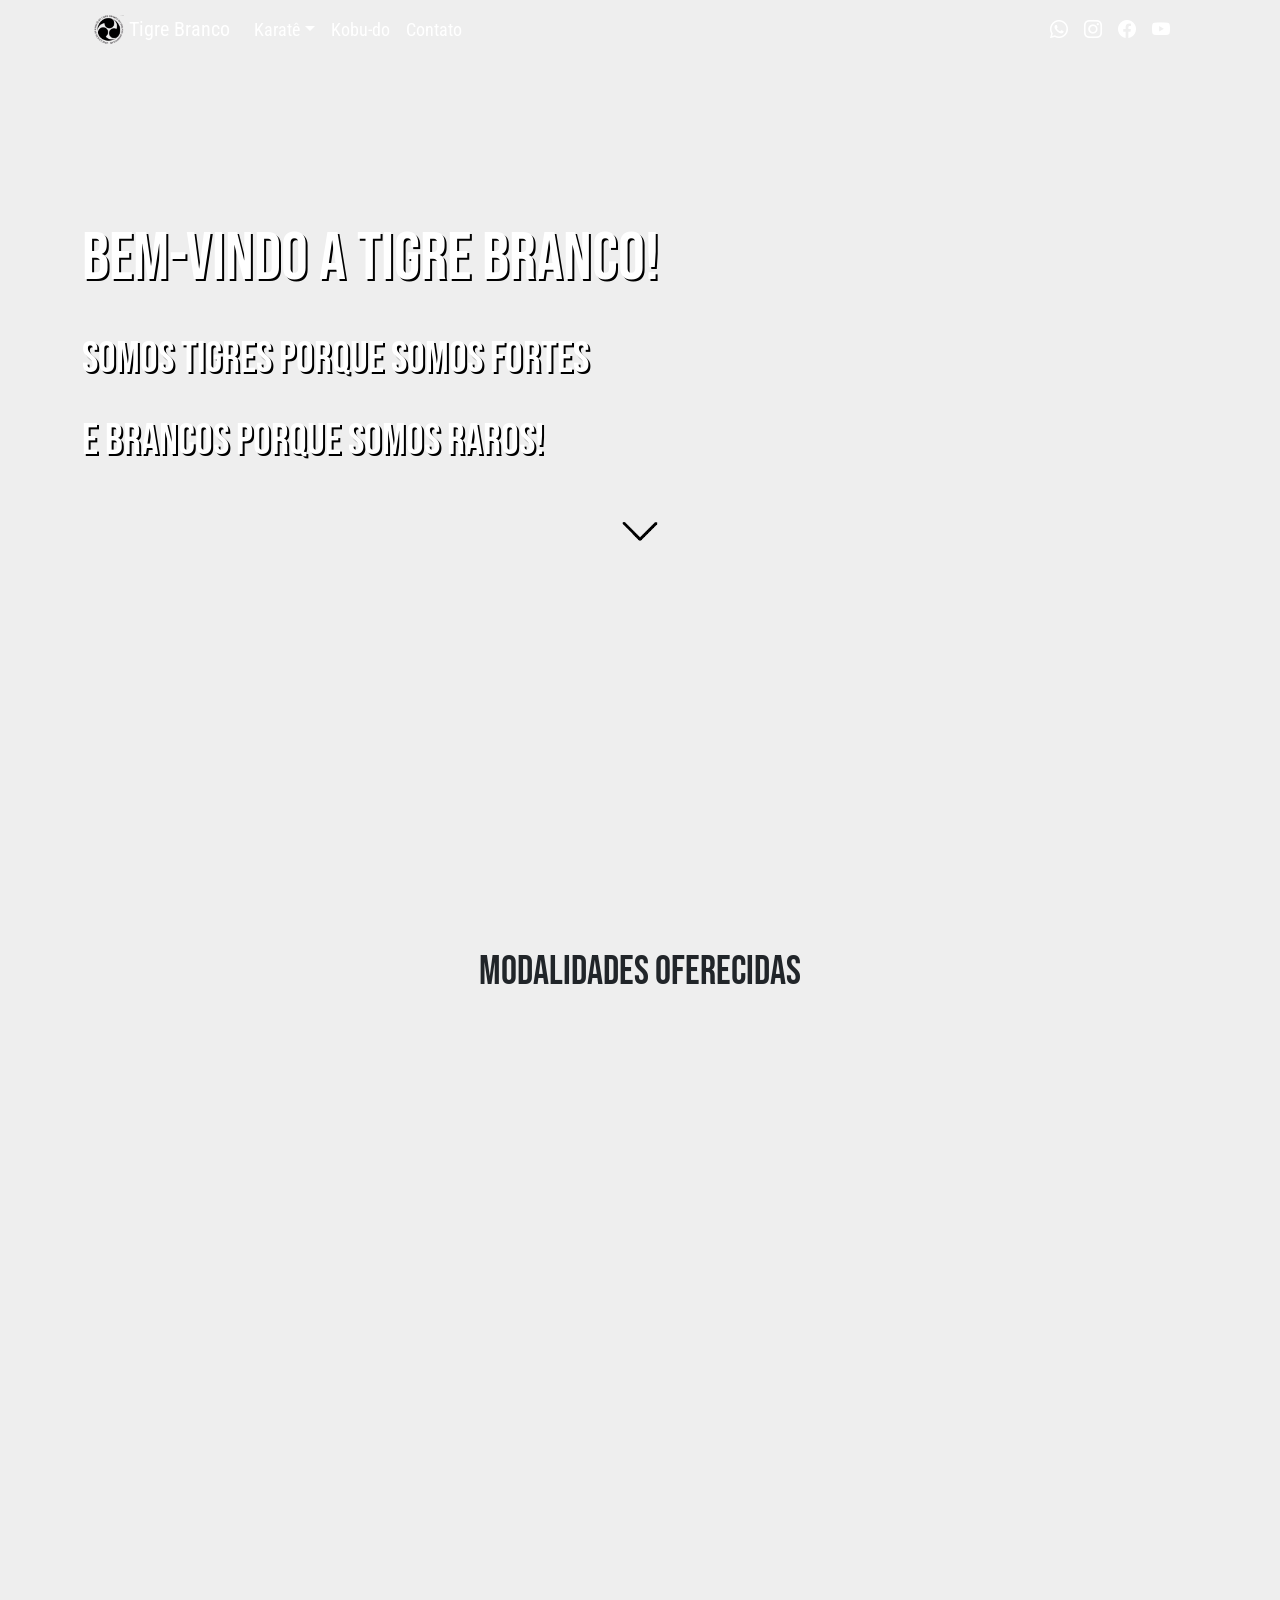
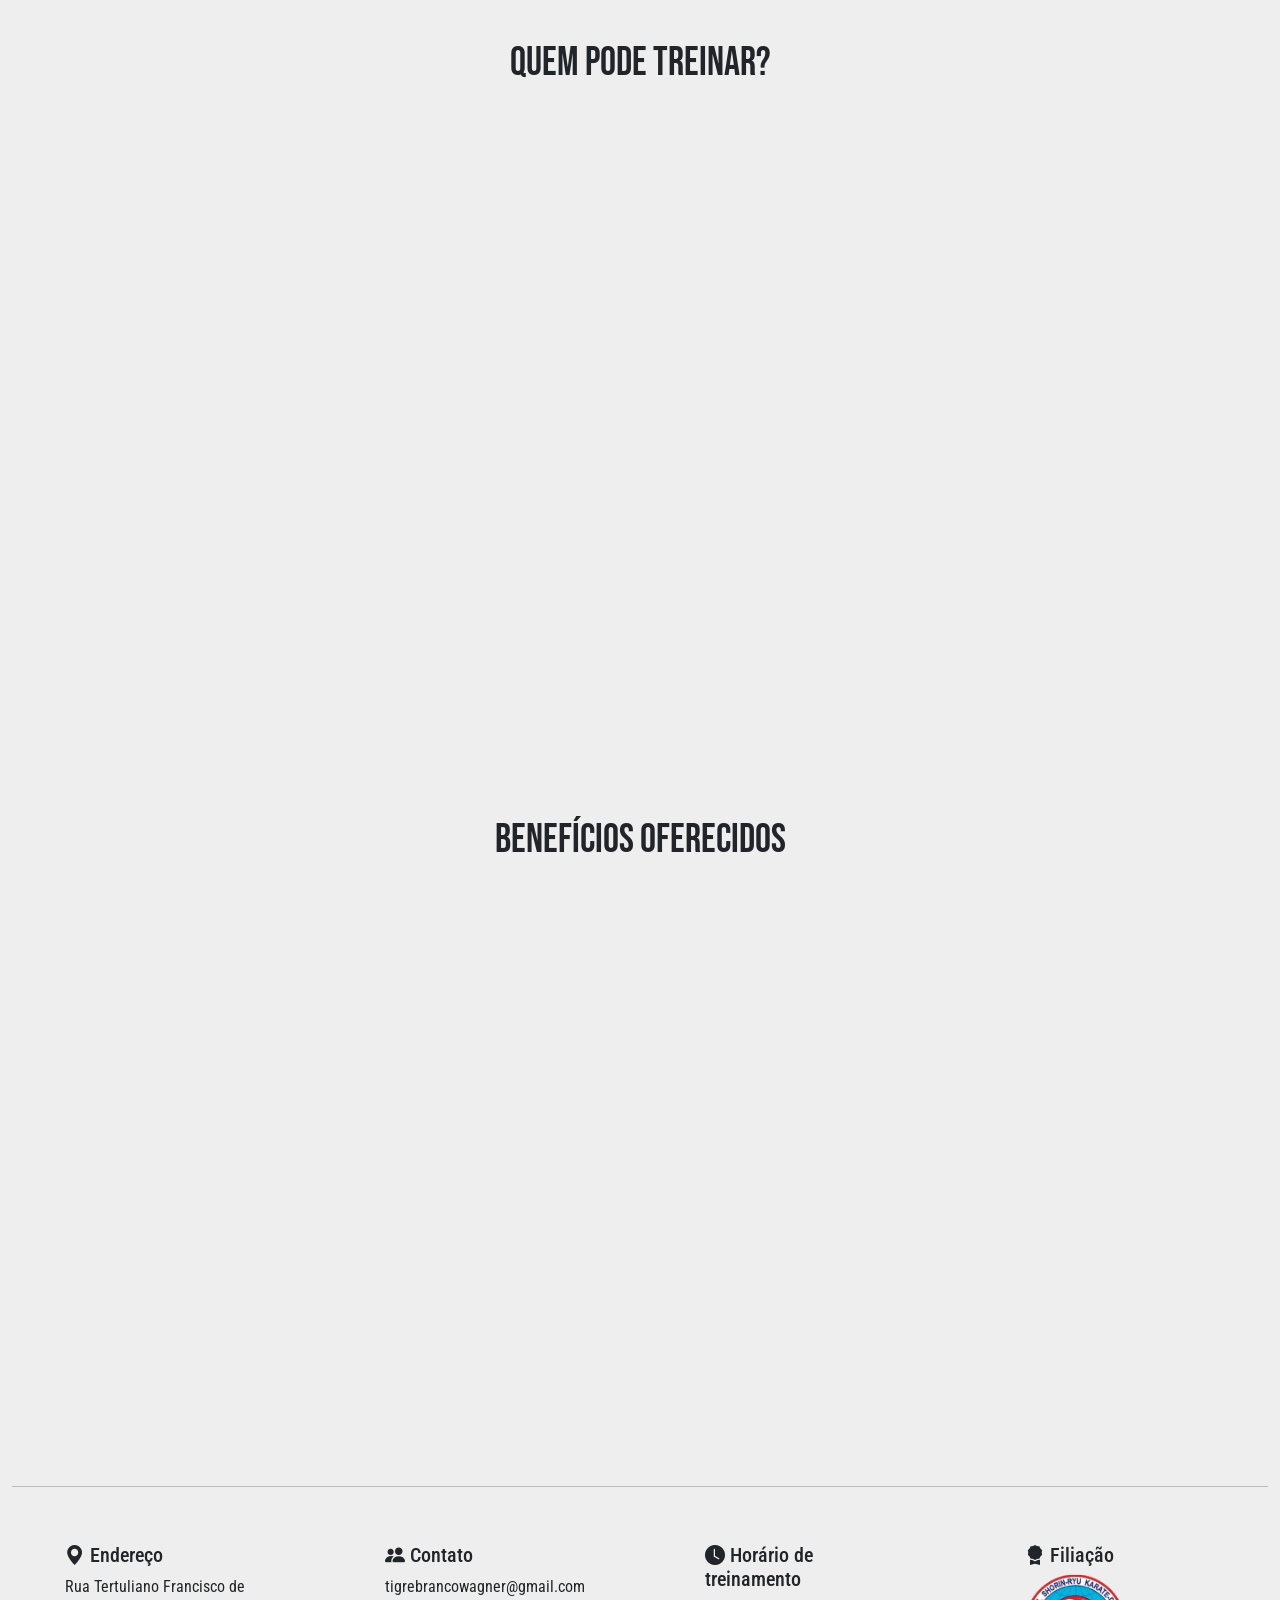
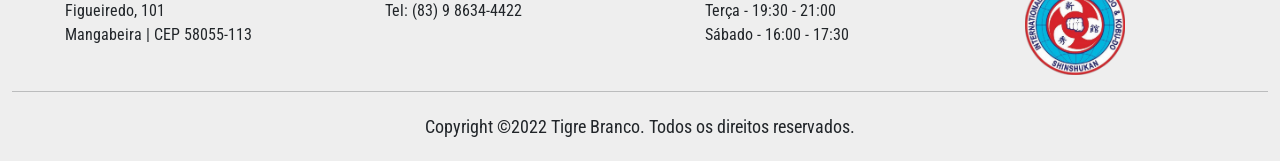
==== home.html @ 4be3a7f6 "version0.8" ====
<!DOCTYPE html>
<html lang="pt-br">

<head>
    <meta charset="UTF-8">
    <meta http-equiv="X-UA-Compatible" content="IE=edge">
    <meta name="viewport" content="width=device-width, initial-scale=1.0">

    <!-- BOOTSTRAP CSS -->
    <link href="https://cdn.jsdelivr.net/npm/bootstrap@5.2.2/dist/css/bootstrap.min.css" rel="stylesheet"
        integrity="sha384-Zenh87qX5JnK2Jl0vWa8Ck2rdkQ2Bzep5IDxbcnCeuOxjzrPF/et3URy9Bv1WTRi" crossorigin="anonymous">

    <!-- BOOTSTRAP ICON -->
    <link rel="stylesheet" href="https://cdn.jsdelivr.net/npm/bootstrap-icons@1.9.1/font/bootstrap-icons.css">

    <!-- LIB AOS-->
    <link rel="stylesheet" href="https://unpkg.com/aos@next/dist/aos.css" />

    <!-- FAV ICON -->
    <link rel="shortcut icon" href="/Tigre-Branco/img/communPages/tigre-branco-favicon.svg" type="image/x-icon">

    <!-- CSS -->
    <link rel="stylesheet" href="./css/style.css">

    <title>Tigre Branco - Home</title>
</head>

<body>

    <div class="container-fluid container00">
        <div class="container-fluid container00 container01">
            <div class="container">
                <header class="header">
                    <nav class="navbar navbar-expand-lg bg-transparent" style="font-size: 18px; color: white;">
                        <div class="container-fluid">
                            <a class="navbar-brand" style="color: white;" href="/Tigre-Branco/home.html">
                                <img src="./img/communPages/tigre-branco-favicon.svg" alt="Logo" width="30" height="30"
                                    class="d-inline-block align-text-center">
                                Tigre Branco
                            </a>
                            <div class="collapse navbar-collapse" id="navbarNav">
                                <ul class="navbar-nav me-auto mb-2 mb-lg-0">
                                    <li class="nav-item dropdown">
                                        <a class="nav-link dropdown-toggle" style="color: white;" href="#" role="button"
                                            data-bs-toggle="dropdown" aria-expanded="false">Karatê</a>
                                        <ul class="dropdown-menu dropMenu">
                                            <li><a class="nav-item dropMenuStyle" href="./html/karate.html">Historia</a>
                                            </li>
                                            <li><a class="nav-item dropMenuStyle"
                                                    href="./html/karateGenealogia.html">Genealogia</a></li>
                                    </li>
                                </ul>
                                <li class="nav-item">
                                    <a class="nav-link" href="./html/kobudo.html" style="color: white;">Kobu-do</a>
                                </li>
                                <li class="nav-item">
                                    <a class="nav-link" href="./html/contato.html" style="color: white;">Contato</a>
                                </li>
                            </div>
                            <div class="d-flex align-items-center">
                                <a class="text-reset me-3" target="_blank"
                                    href="https://api.whatsapp.com/send?1=pt_BR&phone=5583986344422"><i
                                        class="bi bi-whatsapp"></i></a>
                                <a class="text-reset me-3" target="_blank"
                                    href="https://www.instagram.com/wagnertigrebranco"><i
                                        class="bi bi-instagram"></i></i></a>
                                <a class="text-reset me-3" target="_blank"
                                    href="https://www.facebook.com/tigrebrancoparaiba"><i
                                        class="bi bi-facebook"></i></a>
                                <a class="text-reset me-3" target="_blank"
                                    href="https://www.youtube.com/channel/UC96yPCGsgWlOI8CqJpohSKA"><i
                                        class="bi bi-youtube"></i></a>
                            </div>
                        </div>
                    </nav>
                </header>
            </div>
            <div class="container titlePadding" data-aos="fade-right" data-aos-duration="3000">
                <p class="titleTigre">BEM-VINDO A TIGRE BRANCO!</p>
                <p class="subTitleTigre">SOMOS TIGRES PORQUE SOMOS FORTES</p>
                <p class="subTitleTigre">E BRANCOS PORQUE SOMOS RAROS!</p>
            </div>
            <div class=" container text-center">
                <img src="./img/communPages/arrow-down.gif" alt="arrowDown" class="arrowDown">
            </div>
        </div>
        <div class="container" style="height: 40px;"></div>

        <div class="container">
            <p class="h1 text-center mt-2 sectionTitle">MODALIDADES OFERECIDAS</p>
            <div class="container" style="height: 40px;"></div>
            <div class="row justify-content-around">
                <div class="card cardModalidade mt-2 pt-1 col-5" data-aos="fade-right" data-aos-duration="3000">
                    <img src="./img/home/karate.jpg" class="card-img-top" alt="grupo-karate">
                    <div class="card-body">
                        <h5 class="card-title">Karatê</h5>
                        <p class="card-text">Como meio de auto-defesa, em Okinawa no Japão, se desenvolveu o Karate-Do,
                            inicialmente chamado “TE” (Mão) ou “TI”, com o mesmo significado do “TE”, porém em
                            Okinawa-go (a
                            língua de Okinawa). Esta luta ensinava o praticante a enfrentar sem armas o seu adversário.
                        </p>
                        <a href="#" class="btn btn-outline-info">Saiba mais</a>
                    </div>
                </div>
                <div class="card cardModalidade mt-2 pt-1 col-5" data-aos="fade-left" data-aos-duration="3000">
                    <img src="./img/home/kobudo.jpg" class="card-img-top" alt="grupo-kobudo">
                    <div class="card-body">
                        <h5 class="card-title">Kobu-do</h5>
                        <p class="card-text">Kobudo de Okinawa é um termo japonês que pode ser traduzido como “Caminho
                            das
                            Antigas
                            Artes Marciais de Okinawa”.<br> Ko (Koryu) = antigo, Bu (Bugen) = Arte Marcial e Do =
                            Caminho.
                        </p>
                        <br>
                        <a href="#" class="btn btn-outline-info">Saiba mais</a>
                    </div>
                </div>
            </div>
        </div>
        <div class="container" style="height: 40px;"></div>
        <div class="container">
            <p class="h1 text-center pt-3 sectionTitle">QUEM PODE TREINAR?</p>
            <div class="container" style="height: 40px;"></div>
            <div class="row justify-content-around">
                <div class="card cardTreinar pt-1 col-3" data-aos="zoom-in" data-aos-duration="3000">
                    <img src="./img/home/criancas.jpg" class="card-img-top" alt="criança-karate">
                    <div class="card-body">
                        <h5 class="card-title">Crianças</h5>
                        <div class="scrollable">
                            <p class="card-text">
                                A prática aumenta o senso de responsabilidade, o espírito de disciplina, além de
                                valorizar
                                a busca contínua do aprimoramento do caráter.<br>

                                A repetição de movimentos nos treinos e o aprimoramento de cada um deles melhora a
                                consciência corporal e ajuda na coordenação motora, especialmente na infância, quando o
                                corpo está em constante transformação.<br>

                                As aulas incluem exercícios voltados para a respiração correta e, por isso, o praticante
                                vivencia o desenvolvimento da sua capacidade respiratória.<br>

                                A atividade exige capacidade de refletir e interpretar o que está sendo ensinado e, por
                                isso, é também um ótimo exercício de foco e concentração.<br>

                                Com o treino constante, a criança também aprende mais sobre si mesmo e o seu potencial,
                                adotar uma postura confiante e assertiva para superar as dificuldades e desafios por
                                toda a vida.
                            </p>
                        </div>
                    </div>
                </div>
                <div class="card cardTreinar pt-1 col-3" data-aos="zoom-in" data-aos-duration="3000">
                    <img src="./img/home/adultos.jpg" class="card-img-top" alt="adultos-karate">
                    <div class="card-body">
                        <h5 class="card-title">Adultos</h5>
                        <p class="card-text">Fisicamente, o Karatê é bom para o coração, fortalece ossos e músculos,
                            cria resistência, desenvolve coordenação motora e visual, e torna o organismo menos
                            suscetível à ferimentos e doença. Mentalmente, o Karatê ajuda a desenvolver paciência,
                            disciplina, perseverança e compreensão,
                            bem como a concentração e foco. Outros Benefícios são: Trabalha o corpo todo; ajuda a
                            emagrecer; estimula a respiração e a capacidade cardiovascular; melhora a coordenação
                            motora; aumenta a concentração e melhora a autoestima e o controle emocional.
                        </p>
                    </div>
                </div>
                <div class="card cardTreinar pt-1 col-3" data-aos="zoom-in" data-aos-duration="3000">
                    <img src="./img/home/idosos.jpg" class="card-img-top" alt="idosos-karate">
                    <div class="card-body">
                        <h5 class="card-title">Idosos</h5>
                        <p class="card-text">A prática do Karatê pela população idosa irá contribuir para o
                            fortalecimento muscular que tem grande contribuição para a prevenção da osteoporose,
                            proporciona uma maior flexibilidade diminuindo assim riscos de queda, no bem estar geral e
                            maior autonomia no dia-dia, proporcionado uma expectativa de vida longa, saudável e
                            prazerosa.
                            O Karatê incentiva o idoso a vencer no seu dia a dia os seus próprios limites, sendo assim,
                            um componente fundamental no auxílio, na modificação do estilo de vida e na adoção de uma
                            vida mais ativa e saudável.</p>
                    </div>
                </div>
            </div>
        </div>
        <div class="container" style="height: 40px;"></div>
        <div class="container">
            <p class="h1 text-center pt-3 sectionTitle">BENEFÍCIOS OFERECIDOS</p>
            <div class="container" style="height: 40px;"></div>
            <div class="row justify-content-around">
                <div class="card cardBeneficios pt-1 col-3" data-aos="zoom-in" data-aos-duration="3000"
                    style="width: 350px;">
                    <img src="./img/home/karate-1.png" class="card-img-top" alt="criança-karate">
                    <div class="card-body">
                        <h5 class="card-title">Padronização de técnicas Karate Shorin-Ryu</h5>
                        <p class="card-text">Tenha acesso ao padrão técnico e à metodologia de treino de Karate-Do
                            Shorin-Ryu da escola Shinshukan.</p>
                    </div>
                </div>
                <div class="card cardBeneficios pt-1 col-3" data-aos="zoom-in" data-aos-duration="3000"
                    style="width: 350px;">
                    <img src="./img/home/nunchaku.png" class="card-img-top" alt="adultos-karate">
                    <div class="card-body">
                        <h5 class="card-title">Padronização de técnicas Kobudo Shinshukan</h5>
                        <p class="card-text">Tenha acesso ao padrão técnico e à metodologia de treino de Kobudo da
                            escola Shinshukan.</p>
                    </div>
                </div>
                <div class="card cardBeneficios pt-1 col-3" data-aos="zoom-in" data-aos-duration="3000"
                    style="width: 350px;">
                    <img src="./img/home/karate-2.png" class="card-img-top" alt="idosos-karate">
                    <div class="card-body">
                        <h5 class="card-title">Exames de Faixas e Graduações de Karatê e Kobu-do</h5>
                        <p class="card-text">Tenha acesso ao padrão de exames Shinshukan e certificados de graduação. E
                            treinamento para o exame nacional de faixas preta Shinshukan.</p>
                    </div>
                </div>
            </div>
        </div>
        <div class="container" style="height: 40px;"></div>
        <hr>
        <div class="container" style="height: 40px;"></div>
        <footer>
            <div class="row footer justify-content-around">
                <div class="col-2">
                    <p class="h5"><i class="bi bi-geo-alt-fill"></i> Endereço</p>
                    <p>Rua Tertuliano Francisco de Figueiredo, 101<br>
                        Mangabeira | CEP 58055-113</p>
                </div>
                <div class="col-2">
                    <p class="h5"><i class="bi bi-people-fill"></i> Contato</p>
                    <p>tigrebrancowagner@gmail.com<br>
                        Tel: (83) 9 8634-4422</p>
                </div>
                <div class="col-2">
                    <p class="h5"><i class="bi bi-clock-fill"></i> Horário de treinamento</p>
                    <p>Terça - 19:30 - 21:00<br>
                        Sábado - 16:00 - 17:30
                    </p>
                </div>
                <div class="col-2">
                    <p class="h5"><i class="bi bi-award-fill"></i> Filiação</p>
                    <img src="./img/communPages/shinshukan.png" alt="logo-shinshukan" style="width: 100px;">
                </div>
            </div>
            <hr>
            <div class="container" style="height: 5px;"></div>
            <p class="copy" style="text-align: center;">Copyright &copy;2022 Tigre Branco. Todos os direitos reservados.
            </p>
            <div class="container" style="height: 5px;"></div>
        </footer>
    </div>

    <!-- BOOTSTRAP JAVASCRIPT -->
    <script src="https://cdn.jsdelivr.net/npm/bootstrap@5.2.2/dist/js/bootstrap.bundle.min.js"
        integrity="sha384-OERcA2EqjJCMA+/3y+gxIOqMEjwtxJY7qPCqsdltbNJuaOe923+mo//f6V8Qbsw3"
        crossorigin="anonymous"></script>

    <!-- LIB AOS SCRIPT -->
    <script src="https://unpkg.com/aos@next/dist/aos.js"></script>
    <script>
        AOS.init();
    </script>
</body>

</html>
---- css/style.css ----
@import url("https://fonts.googleapis.com/css2?family=Bebas+Neue&family=Roboto+Condensed:wght@300;400&display=swap");

* {
  margin: 0;
  padding: 0;
  font-family: "Roboto Condensed", sans-serif;
}

.sectionTitle {
  font-family: "Bebas Neue", cursive;
}

.container00 {
  min-height: 100vh;
  background-size: cover;
  background-repeat: no-repeat;
  background-position: center;
  background-color: #EEEEEE;
}

.arrowDown {
  display: inline-block;
  width: 90px;
}

.dropMenu {
  background-color: rgba(255, 255, 255, 0);
  border: none;
  padding-top: 0;
  padding-left: 10px;
}

.dropMenuStyle {
  color: white;
  text-decoration: none;
}

.container00.container01 {
  background-image: url(../img/communPages/bg-home.jpg);
}

.titlePadding {
  padding-top: 150px;
}

.titleTigre {
  font-family: "Bebas Neue", cursive;
  font-size: 67px;
  color: white;
  text-shadow: 2px 2px black;
}

.subTitleTigre {
  font-family: "Bebas Neue", cursive;
  font-size: 44px;
  color: white;
  text-shadow: 2px 2px black;
}

.cardModalidade {
  border: 2px solid black;
}

.cardTreinar {
  border: 2px solid black;
  width: 350px;
}

.cardBeneficios {
  border: 2px solid black;
}

.scrollable {
  overflow-y: auto;
  max-height: 300px;
}

.card-title {
  font-family: "Bebas Neue", cursive;
  text-transform: uppercase;
  text-align: center;
  font-size: 22px;
}

.card-text {
  font-family: "Roboto Condensed", sans-serif;
  text-align: justify;
}

.footer {
  font-family: "Roboto Condensed", sans-serif;
}

.copy {
  font-family: "Roboto Condensed", sans-serif;
  font-size: 18px;
}

.container00.container02 {
  background-image: url(../img/karate/bg-karate.jpg);
}

.titlePaddingKarate {
  padding-top: 100px;
}

.old-karate {
  width: 50%;
  float: left;
  padding-right: 5px;
}

.arrow {
  width: 30px;
}

.old-kobudo {
  width: 35%;
  float: left;
  padding-right: 5px;
}

.boxKobudo {
  height: 500px;
  overflow: scroll;
}

.container00.carrossel01 {
  background-image: url(../img/kobudo/bo.png);
  background-size: 30%;
  background-position: 75% 35%;
}

.container00.carrossel02 {
  background-image: url(../img/kobudo/nunchaku.png);
  background-size: 30%;
  background-position: 75% 35%;
}

.container00.carrossel03 {
  background-image: url(../img/kobudo/tunqua.png);
  background-size: 30%;
  background-position: 75% 35%;
}

.container00.carrossel04 {
  background-image: url(../img/kobudo/kama.png);
  background-size: 30%;
  background-position: 75% 35%;
}

.container00.carrossel05 {
  background-image: url(../img/kobudo/sai.png);
  background-size: 30%;
  background-position: 75% 35%;
}

.container00.carrossel06 {
  background-image: url(../img/kobudo/eku.png);
  background-size: 30%;
  background-position: 75% 35%;
}

#overViewPosition {
  width: 500px;
  margin-left: 13%;
  padding-top: 1%;
}

.container00.container03 {
  background-image: url(../img/contato/bg-contato.jpg);
}

.titlePaddingContato {
  padding-top: 100px;
}

.tigre {
  width: 200px;
  border-radius: 180px;
}

.contact-form {
  background: #fff;
  margin-top: 5%;
  margin-bottom: 5%;
  margin-left: 5%;
  width: 60%;
  border-radius: 15px;
}

.contact-form .form-control {
  border-radius: 1rem;
}

.contact-image {
  text-align: center;
}

.contact-image img {
  border-radius: 6rem;
  width: 11%;
  margin-top: -3%;
  transform: rotate(29deg);
}

.contact-form form {
  padding: 14%;
}

.contact-form form .row {
  margin-bottom: -7%;
}

.form-group {
  padding-bottom: 10px;
}

.contact-form h3 {
  margin-bottom: 8%;
  margin-top: -10%;
  text-align: center;
  color: #0062cc;
}

.contact-form .btnContact {
  width: 50%;
  border: none;
  border-radius: 1rem;
  padding: 1.5%;
  background: #dc3545;
  font-weight: 600;
  color: #fff;
  cursor: pointer;
}

.btnContactSubmit {
  width: 50%;
  border-radius: 1rem;
  padding: 1.5%;
  color: #fff;
  background-color: #0062cc;
  border: none;
  cursor: pointer;
}

/*# sourceMappingURL=style.css.map */
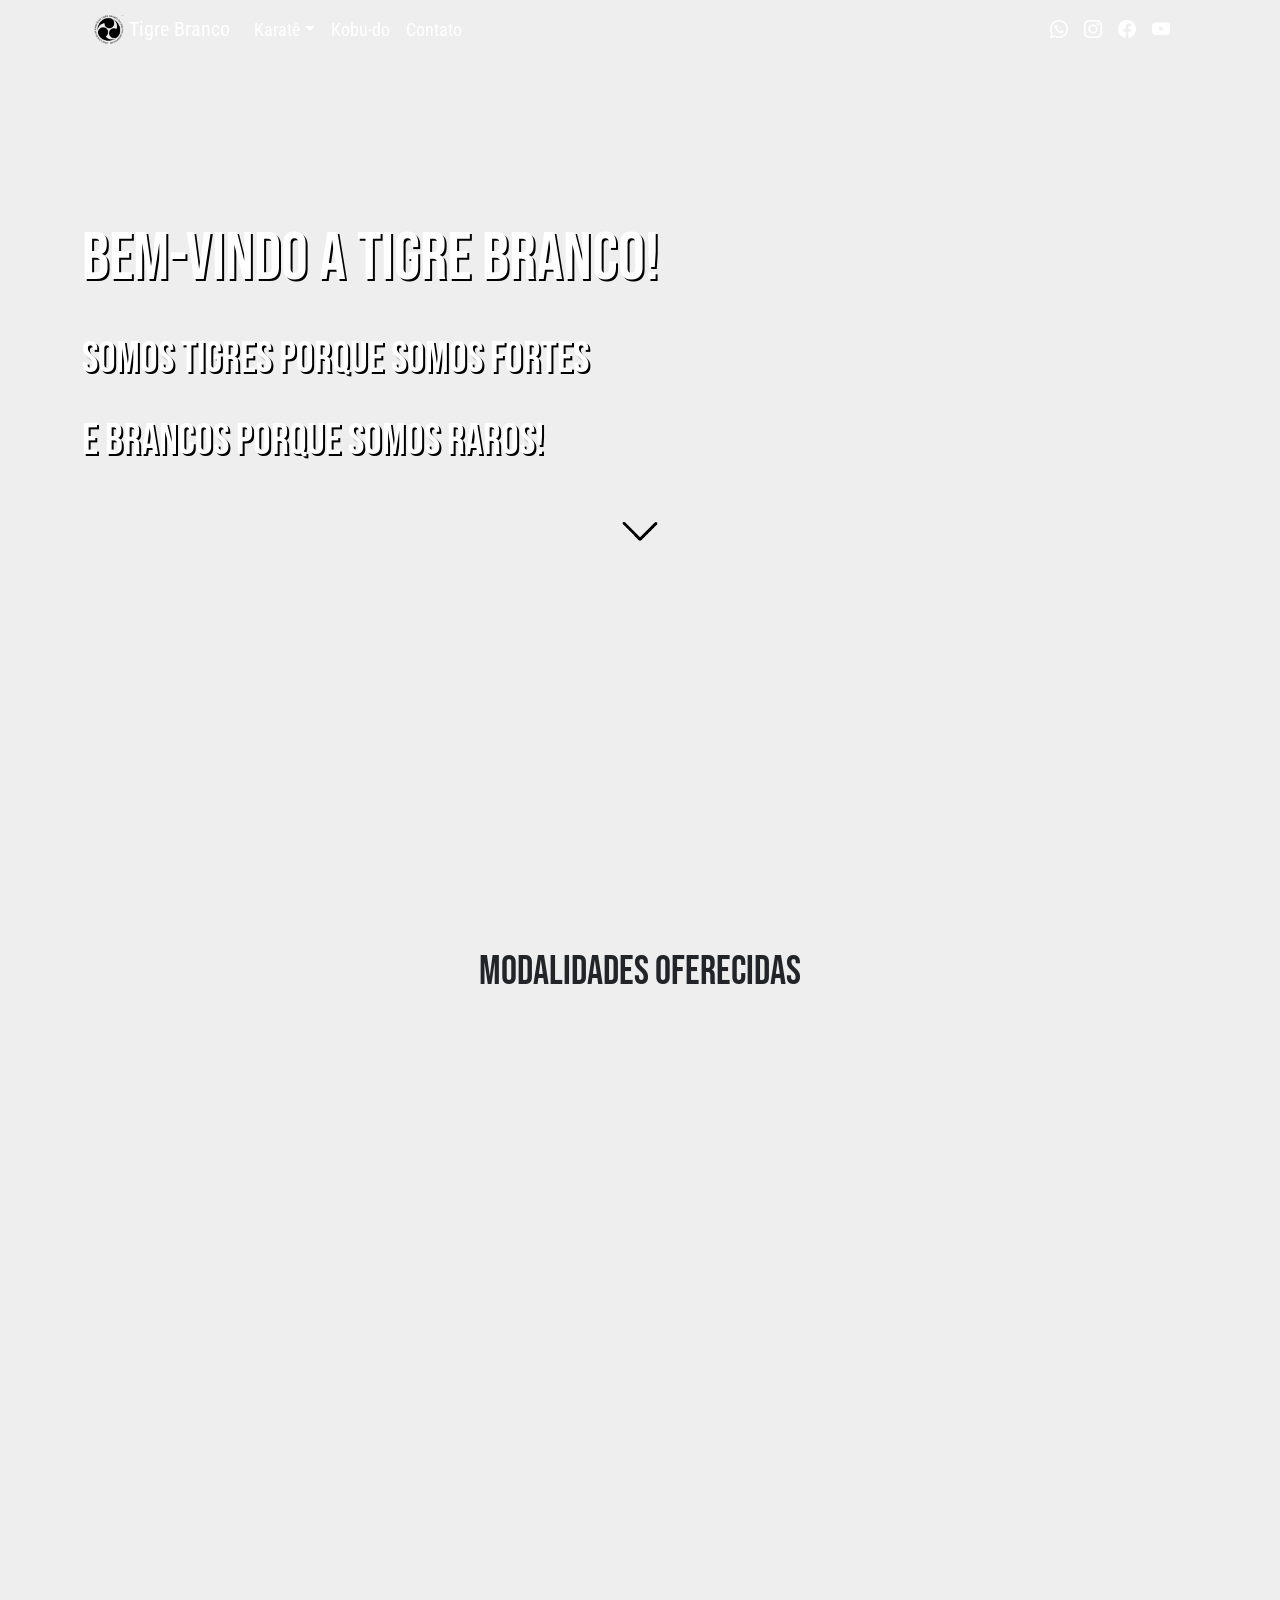
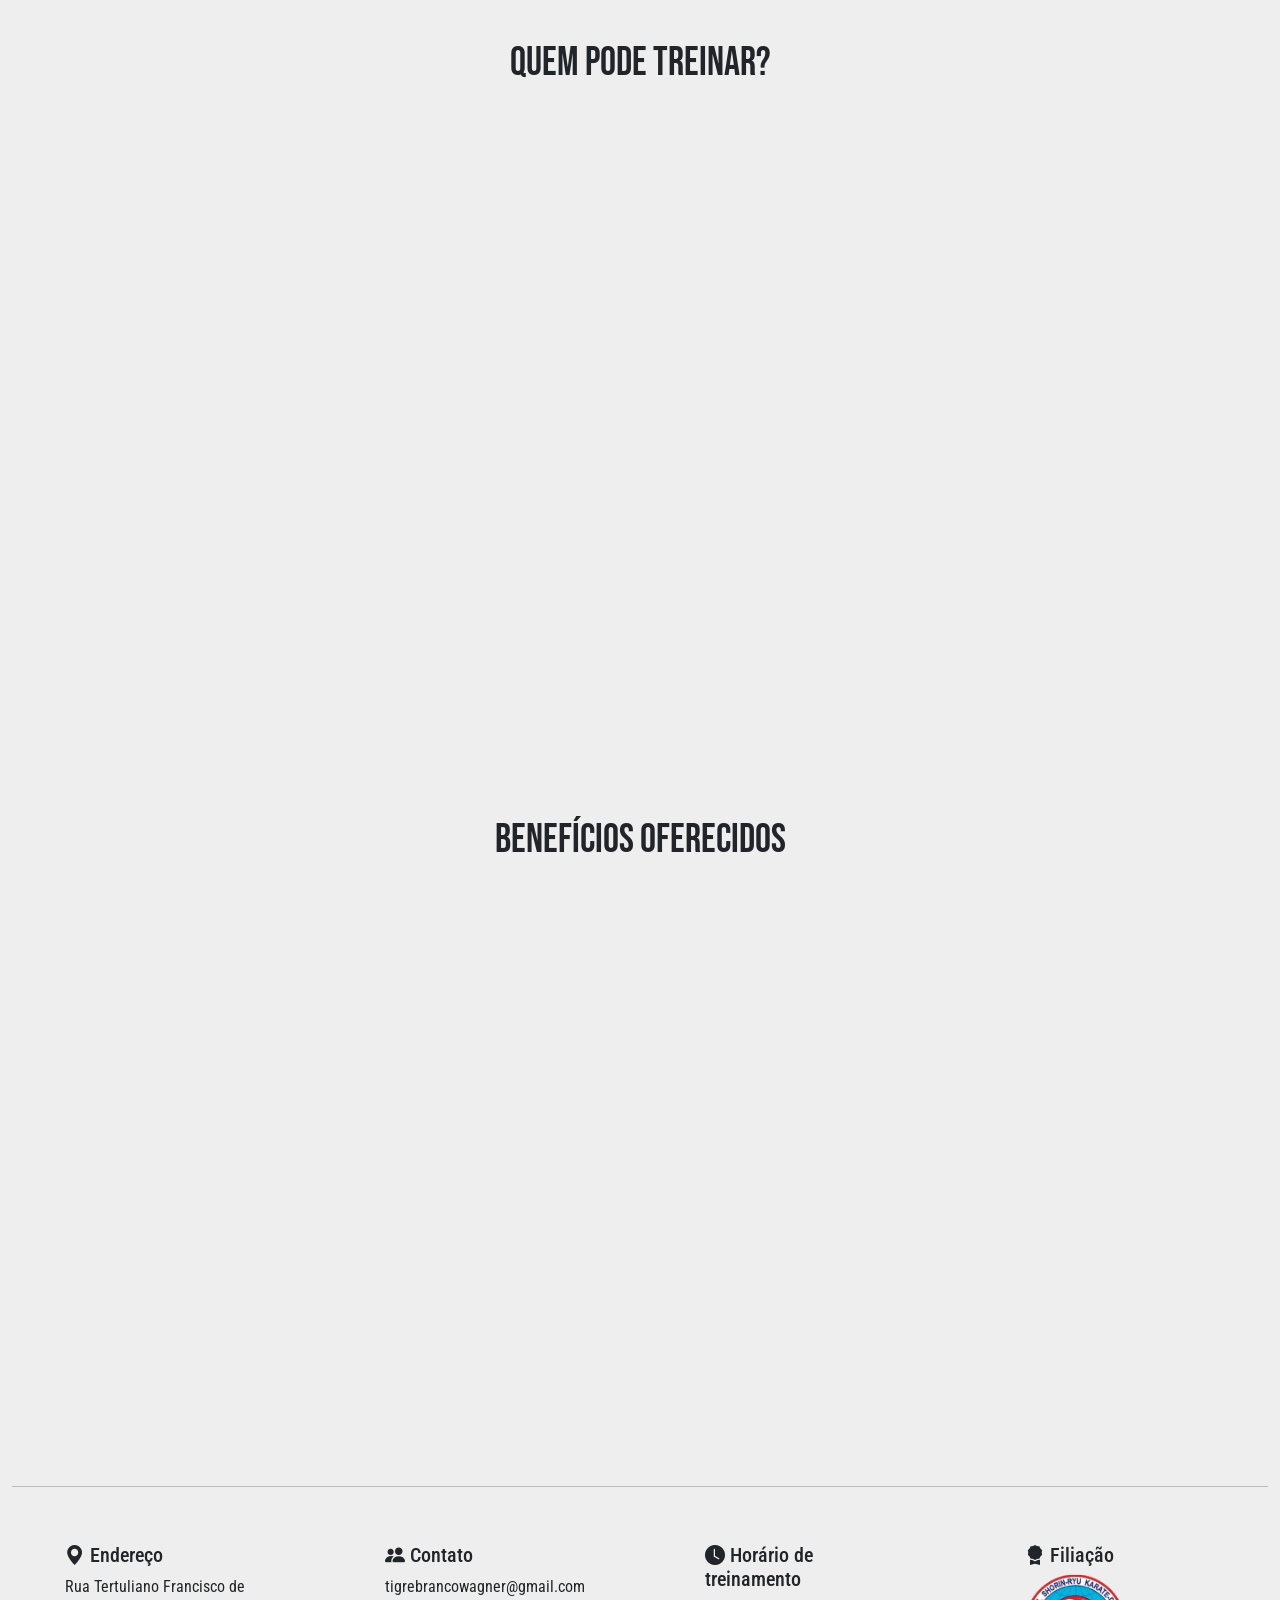
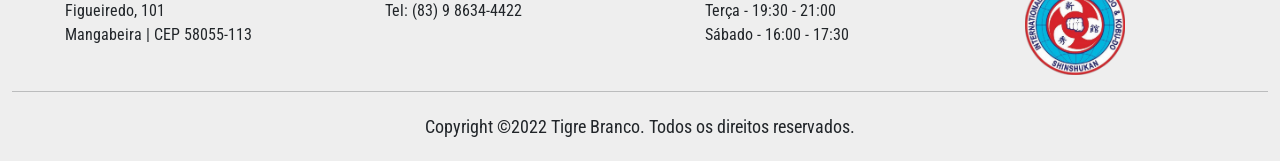
==== commit 97208d60: "version0.9" ====
--- a/home.html
+++ b/home.html
@@ -99,7 +99,7 @@
                             Okinawa-go (a
                             língua de Okinawa). Esta luta ensinava o praticante a enfrentar sem armas o seu adversário.
                         </p>
-                        <a href="#" class="btn btn-outline-info">Saiba mais</a>
+                        <a href="./html/karate.html" class="btn btn-outline-info">Saiba mais</a>
                     </div>
                 </div>
                 <div class="card cardModalidade mt-2 pt-1 col-5" data-aos="fade-left" data-aos-duration="3000">
@@ -113,7 +113,7 @@
                             Caminho.
                         </p>
                         <br>
-                        <a href="#" class="btn btn-outline-info">Saiba mais</a>
+                        <a href="./html/kobudo.html" class="btn btn-outline-info">Saiba mais</a>
                     </div>
                 </div>
             </div>
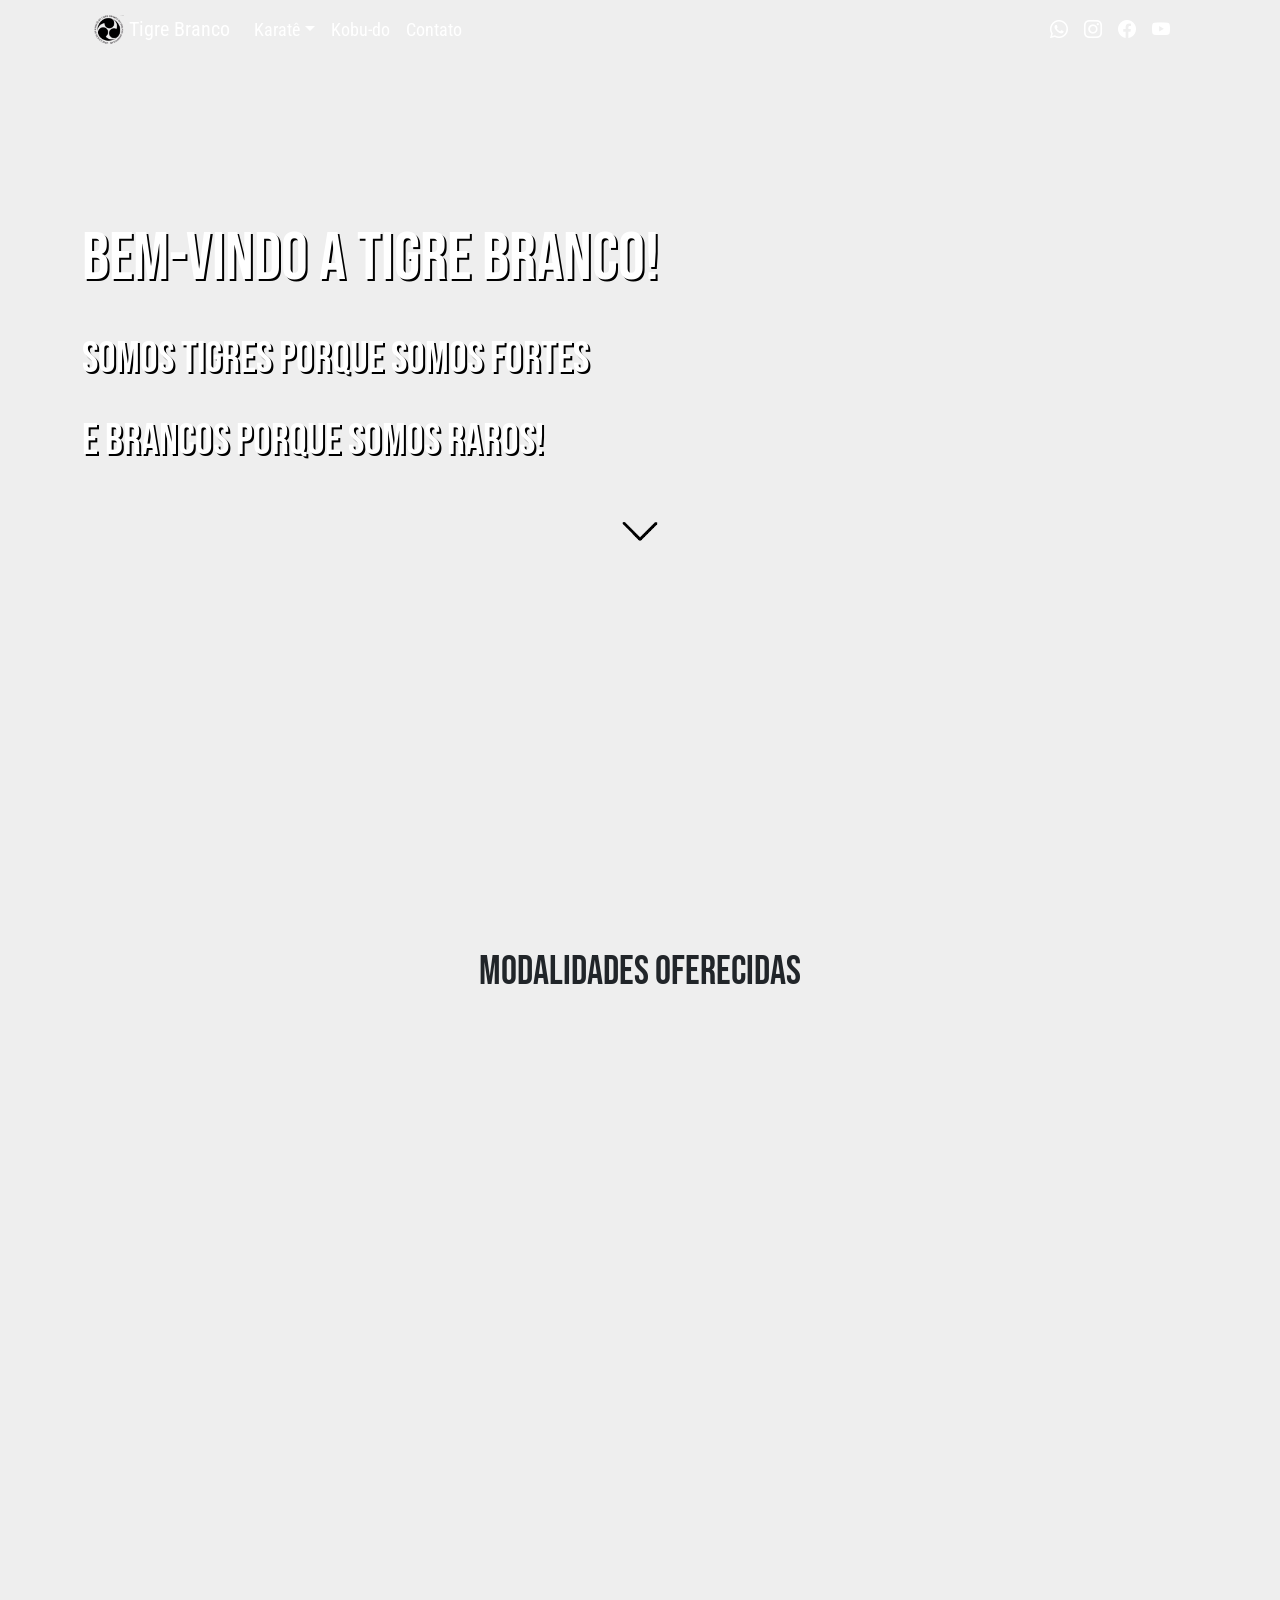
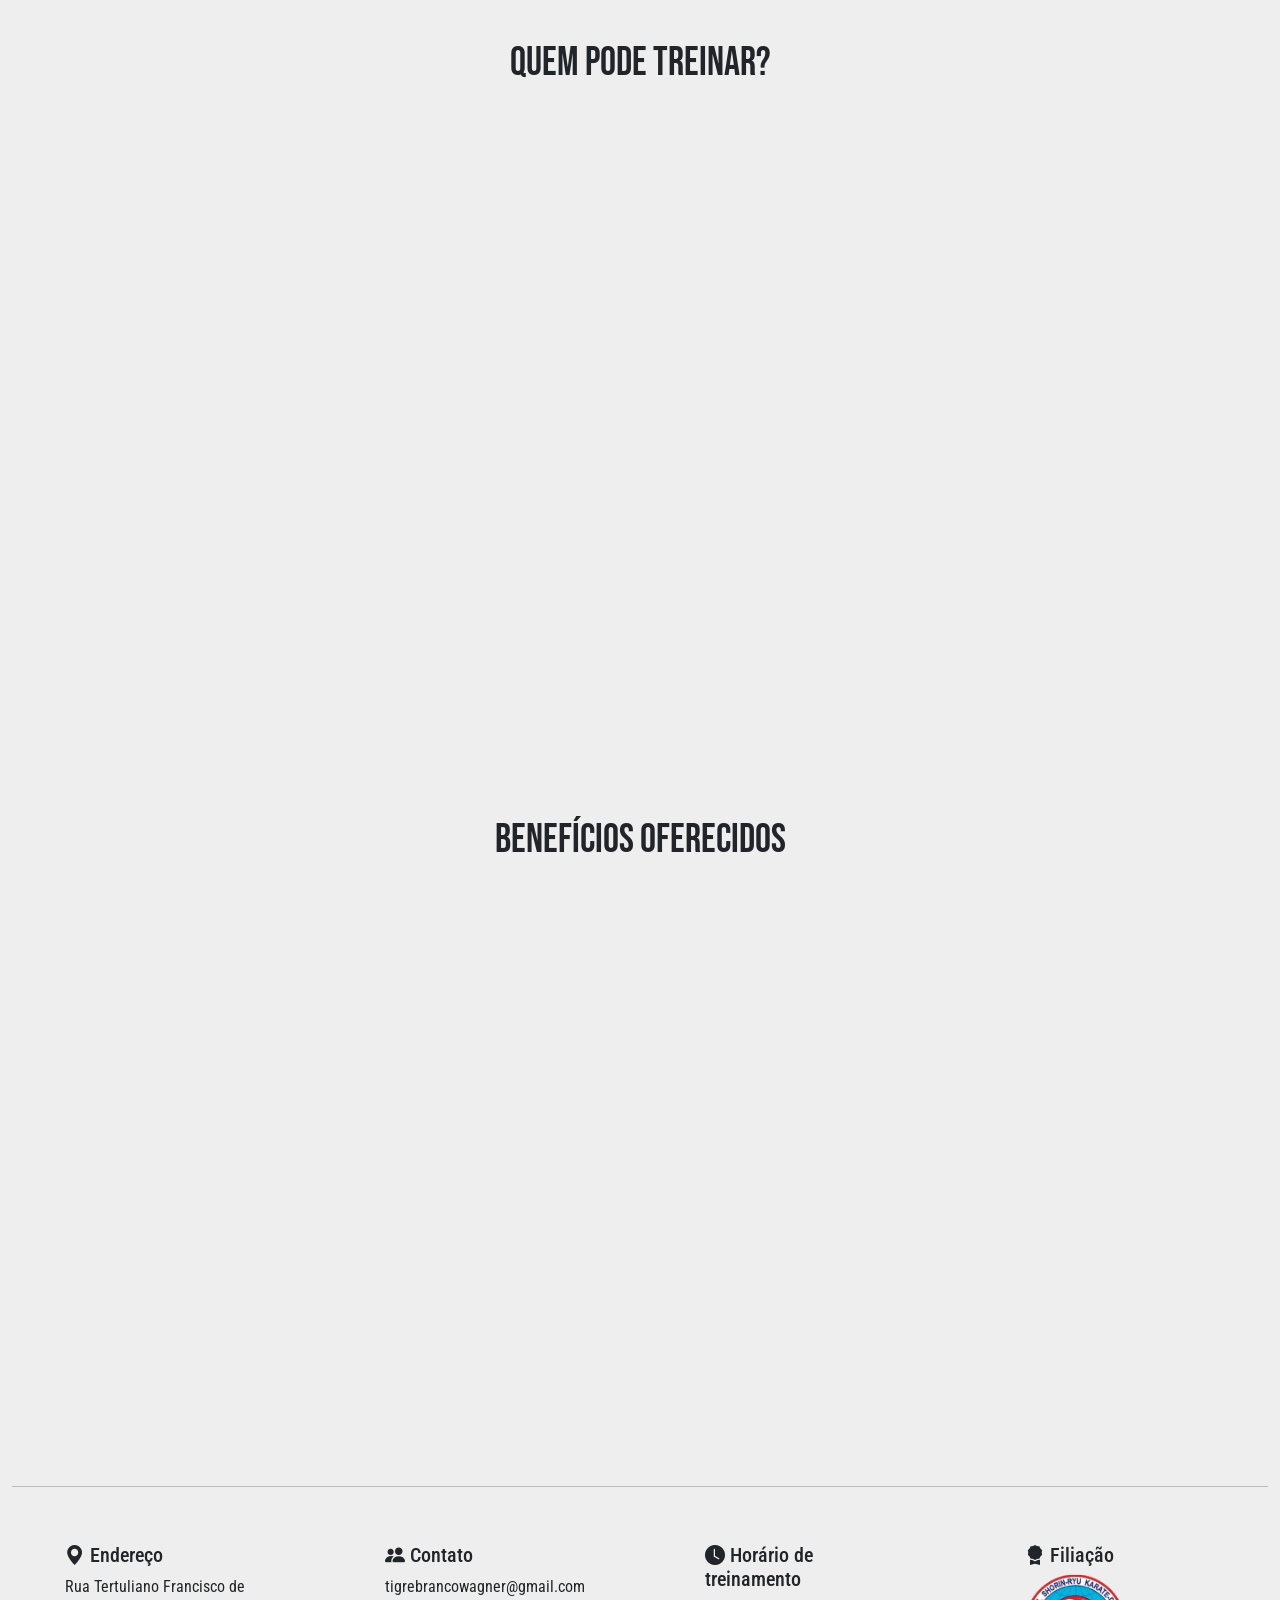
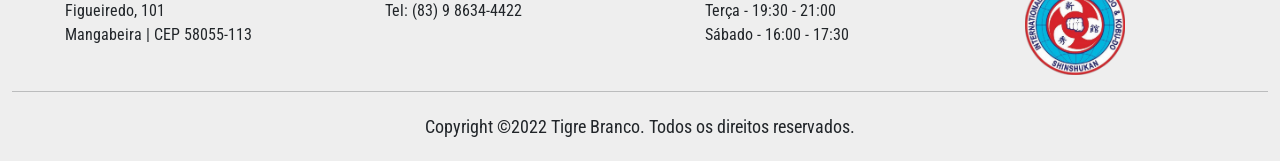
==== commit 8ac2e219: "version0.9" ====
--- a/home.html
+++ b/home.html
@@ -38,7 +38,7 @@
                                     class="d-inline-block align-text-center">
                                 Tigre Branco
                             </a>
-                            <div class="collapse navbar-collapse" id="navbarNav">
+                            <div class="collapse navbar-collapse divNav" id="navbarNav">
                                 <ul class="navbar-nav me-auto mb-2 mb-lg-0">
                                     <li class="nav-item dropdown">
                                         <a class="nav-link dropdown-toggle" style="color: white;" href="#" role="button"
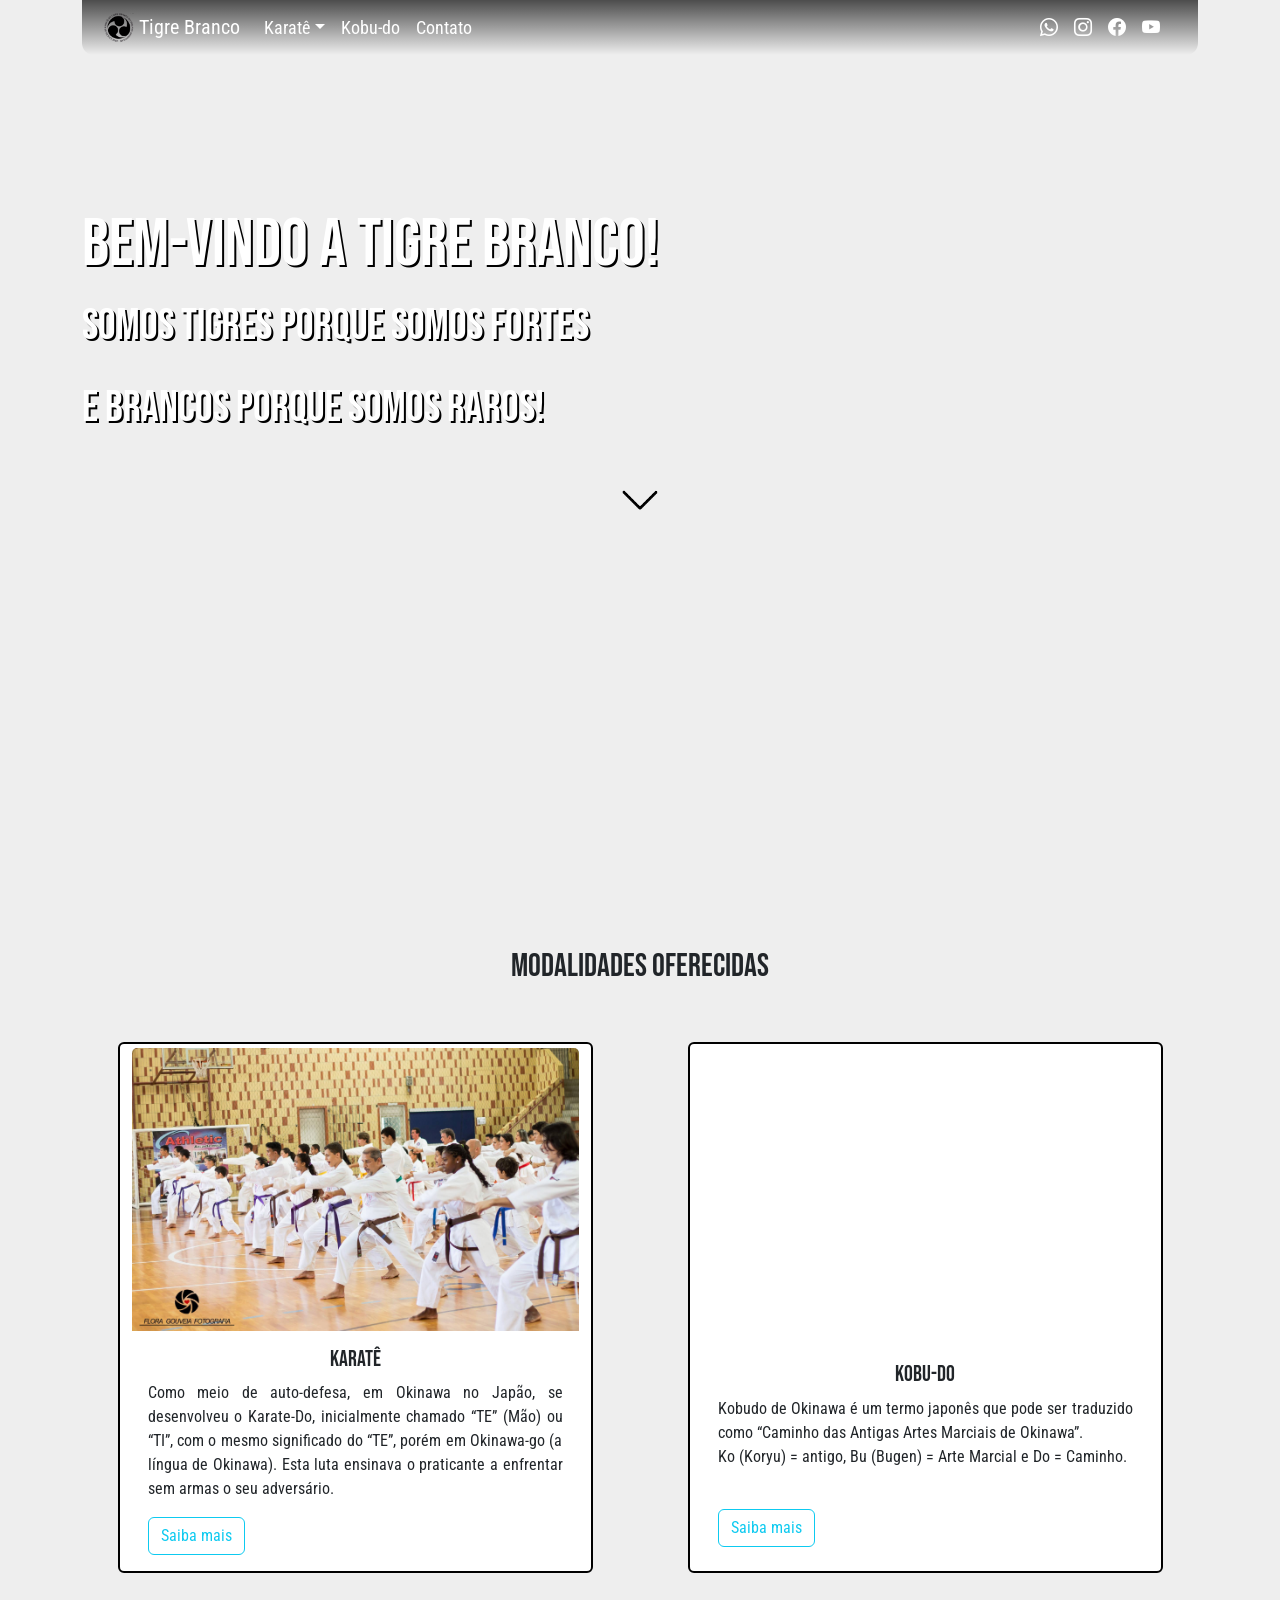
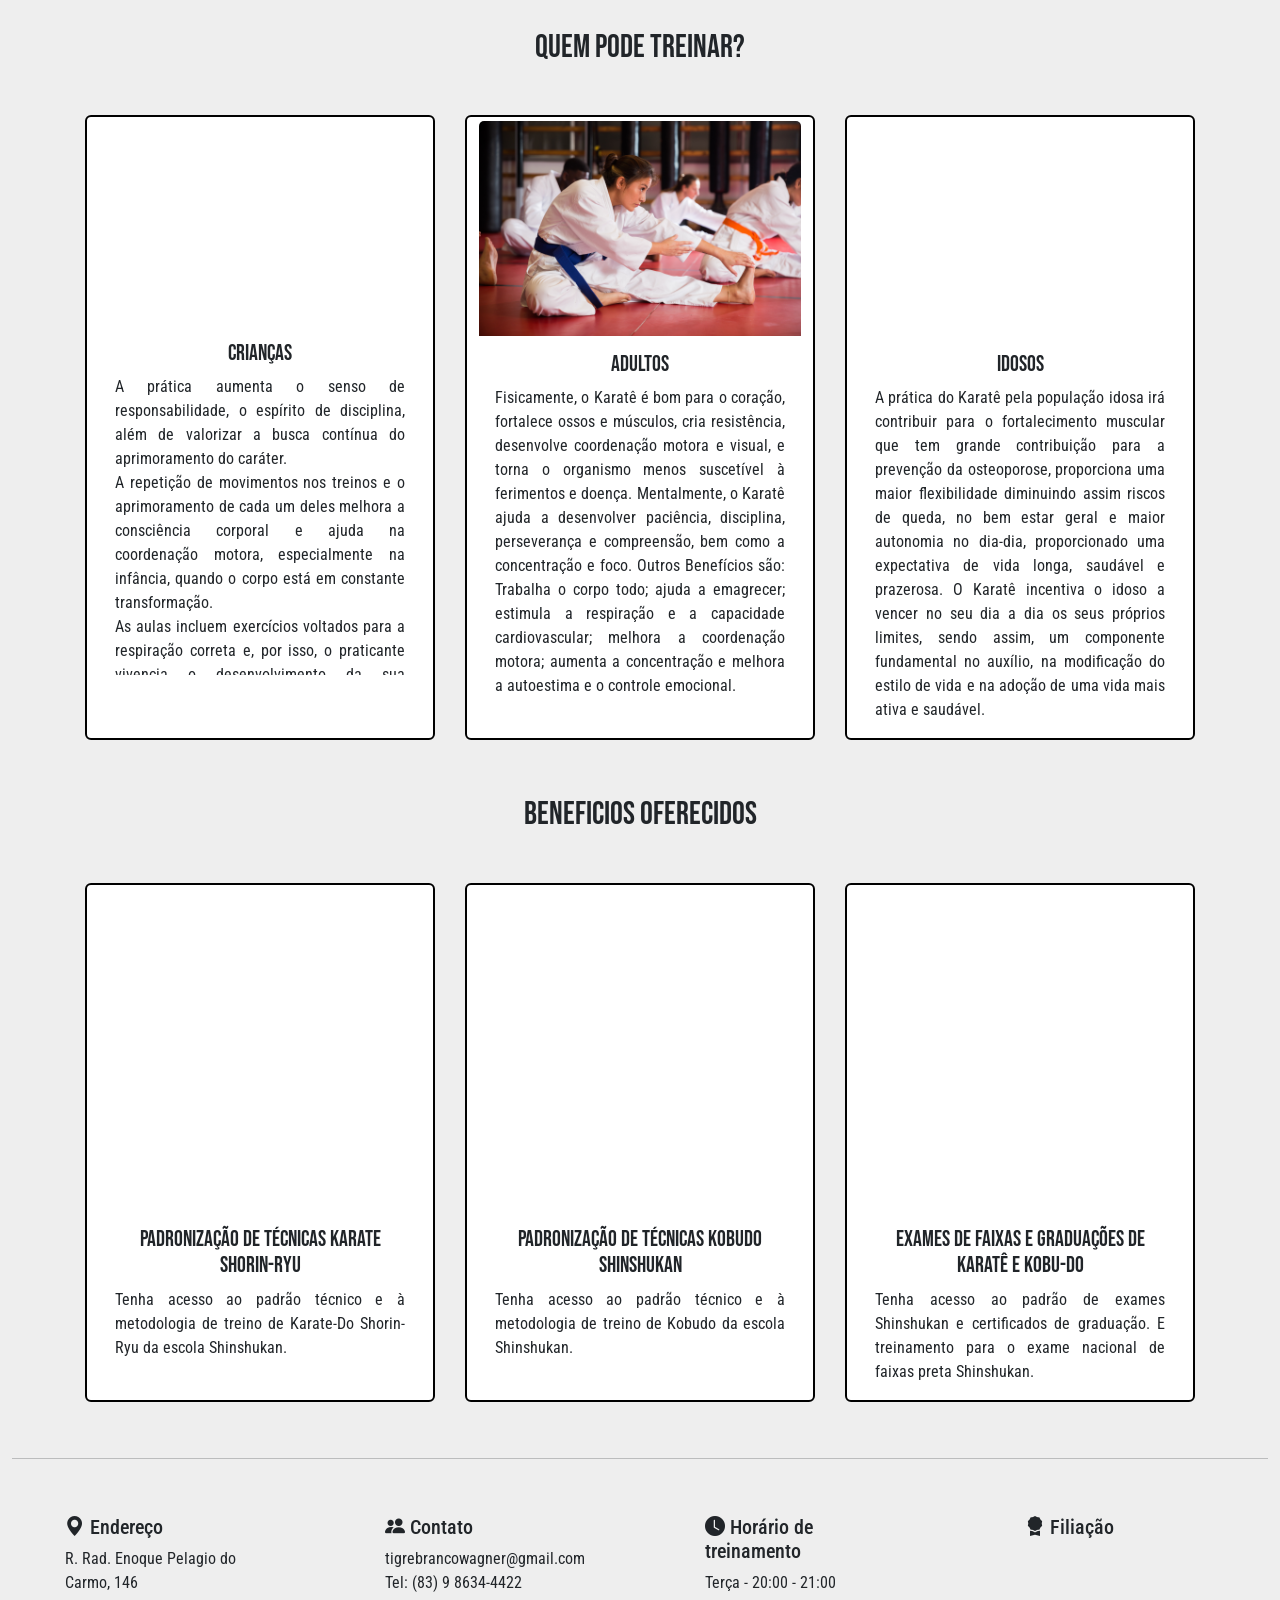
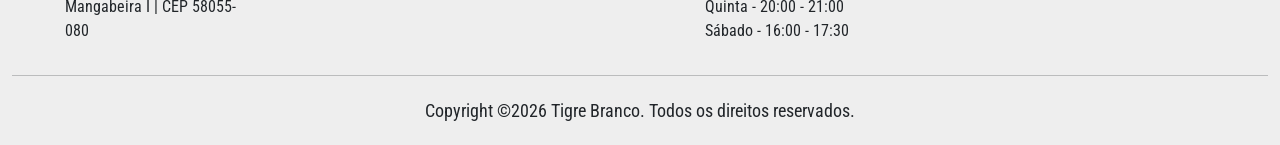
==== commit 9255f97d: "Atualização do site, adição de novas seções e melhorias visuais." ====
--- a/home.html
+++ b/home.html
@@ -5,6 +5,8 @@
     <meta charset="UTF-8">
     <meta http-equiv="X-UA-Compatible" content="IE=edge">
     <meta name="viewport" content="width=device-width, initial-scale=1.0">
+    <meta name="description"
+        content="Tigre Branco Paraiba: aulas de Karate e Kobudo para criancas, adultos e idosos em Joao Pessoa.">
 
     <!-- BOOTSTRAP CSS -->
     <link href="https://cdn.jsdelivr.net/npm/bootstrap@5.2.2/dist/css/bootstrap.min.css" rel="stylesheet"
@@ -17,7 +19,7 @@
     <link rel="stylesheet" href="https://unpkg.com/aos@next/dist/aos.css" />
 
     <!-- FAV ICON -->
-    <link rel="shortcut icon" href="/Tigre-Branco/img/communPages/tigre-branco-favicon.svg" type="image/x-icon">
+    <link rel="shortcut icon" href="./img/communPages/tigre-branco-favicon.svg" type="image/x-icon">
 
     <!-- CSS -->
     <link rel="stylesheet" href="./css/style.css">
@@ -26,48 +28,58 @@
 </head>
 
 <body>
+    <a class="skip-link" href="#conteudo">Pular para o conteudo principal</a>
 
     <div class="container-fluid container00">
         <div class="container-fluid container00 container01">
             <div class="container">
                 <header class="header">
-                    <nav class="navbar navbar-expand-lg bg-transparent" style="font-size: 18px; color: white;">
+                    <nav class="navbar navbar-expand-lg bg-transparent main-navbar" aria-label="Navegacao principal">
                         <div class="container-fluid">
-                            <a class="navbar-brand" style="color: white;" href="/Tigre-Branco/home.html">
+                            <a class="navbar-brand text-white" href="./home.html">
                                 <img src="./img/communPages/tigre-branco-favicon.svg" alt="Logo" width="30" height="30"
                                     class="d-inline-block align-text-center">
                                 Tigre Branco
                             </a>
+                            <button class="navbar-toggler" type="button" data-bs-toggle="collapse"
+                                data-bs-target="#navbarNav" aria-controls="navbarNav" aria-expanded="false"
+                                aria-label="Abrir menu">
+                                <span class="navbar-toggler-icon"></span>
+                            </button>
                             <div class="collapse navbar-collapse divNav" id="navbarNav">
                                 <ul class="navbar-nav me-auto mb-2 mb-lg-0">
                                     <li class="nav-item dropdown">
-                                        <a class="nav-link dropdown-toggle" style="color: white;" href="#" role="button"
+                                        <a class="nav-link dropdown-toggle text-white" href="#" role="button"
                                             data-bs-toggle="dropdown" aria-expanded="false">Karatê</a>
                                         <ul class="dropdown-menu dropMenu">
                                             <li><a class="nav-item dropMenuStyle" href="./html/karate.html">Historia</a>
                                             </li>
                                             <li><a class="nav-item dropMenuStyle"
                                                     href="./html/karateGenealogia.html">Genealogia</a></li>
+                                        </ul>
+                                    </li>
+                                    <li class="nav-item">
+                                        <a class="nav-link text-white" href="./html/kobudo.html">Kobu-do</a>
+                                    </li>
+                                    <li class="nav-item">
+                                        <a class="nav-link text-white" href="./html/contato.html">Contato</a>
                                     </li>
                                 </ul>
-                                <li class="nav-item">
-                                    <a class="nav-link" href="./html/kobudo.html" style="color: white;">Kobu-do</a>
-                                </li>
-                                <li class="nav-item">
-                                    <a class="nav-link" href="./html/contato.html" style="color: white;">Contato</a>
-                                </li>
                             </div>
-                            <div class="d-flex align-items-center">
-                                <a class="text-reset me-3" target="_blank"
+                            <div class="d-flex align-items-center social-links">
+                                <a class="text-reset me-3" target="_blank" rel="noopener noreferrer"
+                                    aria-label="Conversar no WhatsApp"
                                     href="https://api.whatsapp.com/send?1=pt_BR&phone=5583986344422"><i
                                         class="bi bi-whatsapp"></i></a>
-                                <a class="text-reset me-3" target="_blank"
-                                    href="https://www.instagram.com/wagnertigrebranco"><i
-                                        class="bi bi-instagram"></i></i></a>
-                                <a class="text-reset me-3" target="_blank"
+                                <a class="text-reset me-3" target="_blank" rel="noopener noreferrer"
+                                    aria-label="Perfil no Instagram" href="https://www.instagram.com/wagnertigrebranco"><i
+                                        class="bi bi-instagram"></i></a>
+                                <a class="text-reset me-3" target="_blank" rel="noopener noreferrer"
+                                    aria-label="Pagina no Facebook"
                                     href="https://www.facebook.com/tigrebrancoparaiba"><i
                                         class="bi bi-facebook"></i></a>
-                                <a class="text-reset me-3" target="_blank"
+                                <a class="text-reset me-3" target="_blank" rel="noopener noreferrer"
+                                    aria-label="Canal no YouTube"
                                     href="https://www.youtube.com/channel/UC96yPCGsgWlOI8CqJpohSKA"><i
                                         class="bi bi-youtube"></i></a>
                             </div>
@@ -76,22 +88,24 @@
                 </header>
             </div>
             <div class="container titlePadding" data-aos="fade-right" data-aos-duration="3000">
-                <p class="titleTigre">BEM-VINDO A TIGRE BRANCO!</p>
+                <h1 class="titleTigre">BEM-VINDO A TIGRE BRANCO!</h1>
                 <p class="subTitleTigre">SOMOS TIGRES PORQUE SOMOS FORTES</p>
                 <p class="subTitleTigre">E BRANCOS PORQUE SOMOS RAROS!</p>
             </div>
             <div class=" container text-center">
-                <img src="./img/communPages/arrow-down.gif" alt="arrowDown" class="arrowDown">
-            </div>
-        </div>
+                <img src="./img/communPages/arrow-down.gif" alt="" class="arrowDown" loading="lazy" decoding="async">
+            </div>
+        </div>
+        <main id="conteudo">
         <div class="container" style="height: 40px;"></div>
 
         <div class="container">
-            <p class="h1 text-center mt-2 sectionTitle">MODALIDADES OFERECIDAS</p>
+            <h2 class="text-center mt-2 sectionTitle">MODALIDADES OFERECIDAS</h2>
             <div class="container" style="height: 40px;"></div>
             <div class="row justify-content-around">
                 <div class="card cardModalidade mt-2 pt-1 col-5" data-aos="fade-right" data-aos-duration="3000">
-                    <img src="./img/home/karate.jpg" class="card-img-top" alt="grupo-karate">
+                    <img src="./img/home/karate.jpg" class="card-img-top" alt="Turma de karate em treino" loading="lazy"
+                        decoding="async">
                     <div class="card-body">
                         <h5 class="card-title">Karatê</h5>
                         <p class="card-text">Como meio de auto-defesa, em Okinawa no Japão, se desenvolveu o Karate-Do,
@@ -103,7 +117,8 @@
                     </div>
                 </div>
                 <div class="card cardModalidade mt-2 pt-1 col-5" data-aos="fade-left" data-aos-duration="3000">
-                    <img src="./img/home/kobudo.jpg" class="card-img-top" alt="grupo-kobudo">
+                    <img src="./img/home/kobudo.jpg" class="card-img-top" alt="Turma de kobudo em treino" loading="lazy"
+                        decoding="async">
                     <div class="card-body">
                         <h5 class="card-title">Kobu-do</h5>
                         <p class="card-text">Kobudo de Okinawa é um termo japonês que pode ser traduzido como “Caminho
@@ -120,11 +135,12 @@
         </div>
         <div class="container" style="height: 40px;"></div>
         <div class="container">
-            <p class="h1 text-center pt-3 sectionTitle">QUEM PODE TREINAR?</p>
+            <h2 class="text-center pt-3 sectionTitle">QUEM PODE TREINAR?</h2>
             <div class="container" style="height: 40px;"></div>
             <div class="row justify-content-around">
                 <div class="card cardTreinar pt-1 col-3" data-aos="zoom-in" data-aos-duration="3000">
-                    <img src="./img/home/criancas.jpg" class="card-img-top" alt="criança-karate">
+                    <img src="./img/home/criancas.jpg" class="card-img-top" alt="Criancas treinando karate"
+                        loading="lazy" decoding="async">
                     <div class="card-body">
                         <h5 class="card-title">Crianças</h5>
                         <div class="scrollable">
@@ -151,7 +167,8 @@
                     </div>
                 </div>
                 <div class="card cardTreinar pt-1 col-3" data-aos="zoom-in" data-aos-duration="3000">
-                    <img src="./img/home/adultos.jpg" class="card-img-top" alt="adultos-karate">
+                    <img src="./img/home/adultos.jpg" class="card-img-top" alt="Adultos treinando karate" loading="lazy"
+                        decoding="async">
                     <div class="card-body">
                         <h5 class="card-title">Adultos</h5>
                         <p class="card-text">Fisicamente, o Karatê é bom para o coração, fortalece ossos e músculos,
@@ -165,7 +182,8 @@
                     </div>
                 </div>
                 <div class="card cardTreinar pt-1 col-3" data-aos="zoom-in" data-aos-duration="3000">
-                    <img src="./img/home/idosos.jpg" class="card-img-top" alt="idosos-karate">
+                    <img src="./img/home/idosos.jpg" class="card-img-top" alt="Idosos treinando karate" loading="lazy"
+                        decoding="async">
                     <div class="card-body">
                         <h5 class="card-title">Idosos</h5>
                         <p class="card-text">A prática do Karatê pela população idosa irá contribuir para o
@@ -182,12 +200,13 @@
         </div>
         <div class="container" style="height: 40px;"></div>
         <div class="container">
-            <p class="h1 text-center pt-3 sectionTitle">BENEFÍCIOS OFERECIDOS</p>
+            <h2 class="text-center pt-3 sectionTitle">BENEFICIOS OFERECIDOS</h2>
             <div class="container" style="height: 40px;"></div>
             <div class="row justify-content-around">
                 <div class="card cardBeneficios pt-1 col-3" data-aos="zoom-in" data-aos-duration="3000"
                     style="width: 350px;">
-                    <img src="./img/home/karate-1.png" class="card-img-top" alt="criança-karate">
+                    <img src="./img/home/karate-1.png" class="card-img-top" alt="Treino de tecnicas de karate"
+                        loading="lazy" decoding="async">
                     <div class="card-body">
                         <h5 class="card-title">Padronização de técnicas Karate Shorin-Ryu</h5>
                         <p class="card-text">Tenha acesso ao padrão técnico e à metodologia de treino de Karate-Do
@@ -196,7 +215,8 @@
                 </div>
                 <div class="card cardBeneficios pt-1 col-3" data-aos="zoom-in" data-aos-duration="3000"
                     style="width: 350px;">
-                    <img src="./img/home/nunchaku.png" class="card-img-top" alt="adultos-karate">
+                    <img src="./img/home/nunchaku.png" class="card-img-top" alt="Treino tecnico de kobudo"
+                        loading="lazy" decoding="async">
                     <div class="card-body">
                         <h5 class="card-title">Padronização de técnicas Kobudo Shinshukan</h5>
                         <p class="card-text">Tenha acesso ao padrão técnico e à metodologia de treino de Kobudo da
@@ -205,7 +225,8 @@
                 </div>
                 <div class="card cardBeneficios pt-1 col-3" data-aos="zoom-in" data-aos-duration="3000"
                     style="width: 350px;">
-                    <img src="./img/home/karate-2.png" class="card-img-top" alt="idosos-karate">
+                    <img src="./img/home/karate-2.png" class="card-img-top" alt="Exame de faixa e graduacao"
+                        loading="lazy" decoding="async">
                     <div class="card-body">
                         <h5 class="card-title">Exames de Faixas e Graduações de Karatê e Kobu-do</h5>
                         <p class="card-text">Tenha acesso ao padrão de exames Shinshukan e certificados de graduação. E
@@ -221,8 +242,8 @@
             <div class="row footer justify-content-around">
                 <div class="col-2">
                     <p class="h5"><i class="bi bi-geo-alt-fill"></i> Endereço</p>
-                    <p>Rua Tertuliano Francisco de Figueiredo, 101<br>
-                        Mangabeira | CEP 58055-113</p>
+                    <p>R. Rad. Enoque Pelagio do Carmo, 146<br>
+                        Mangabeira I | CEP 58055-080</p>
                 </div>
                 <div class="col-2">
                     <p class="h5"><i class="bi bi-people-fill"></i> Contato</p>
@@ -231,21 +252,24 @@
                 </div>
                 <div class="col-2">
                     <p class="h5"><i class="bi bi-clock-fill"></i> Horário de treinamento</p>
-                    <p>Terça - 19:30 - 21:00<br>
+                    <p>Terça - 20:00 - 21:00<br>
+                        Quinta - 20:00 - 21:00<br>
                         Sábado - 16:00 - 17:30
                     </p>
                 </div>
                 <div class="col-2">
                     <p class="h5"><i class="bi bi-award-fill"></i> Filiação</p>
-                    <img src="./img/communPages/shinshukan.png" alt="logo-shinshukan" style="width: 100px;">
+                    <img src="./img/communPages/shinshukan.png" alt="Logo da filiacao Shinshukan" style="width: 100px;"
+                        loading="lazy" decoding="async">
                 </div>
             </div>
             <hr>
             <div class="container" style="height: 5px;"></div>
-            <p class="copy" style="text-align: center;">Copyright &copy;2022 Tigre Branco. Todos os direitos reservados.
+            <p class="copy" style="text-align: center;">Copyright &copy;2026 Tigre Branco. Todos os direitos reservados.
             </p>
             <div class="container" style="height: 5px;"></div>
         </footer>
+        </main>
     </div>
 
     <!-- BOOTSTRAP JAVASCRIPT -->
@@ -260,4 +284,4 @@
     </script>
 </body>
 
-</html>+</html>
--- a/css/style.css
+++ b/css/style.css
@@ -118,11 +118,47 @@
   width: 35%;
   float: left;
   padding-right: 5px;
+  margin-bottom: 8px;
 }
 
 .boxKobudo {
   height: 500px;
   overflow: scroll;
+}
+
+.kobudoHistorySection {
+  padding: 8px 0 24px;
+}
+
+.kobudoHistoryCard {
+  background: rgba(255, 255, 255, 0.9);
+  border: 1px solid #d6d6d6;
+  border-radius: 12px;
+  padding: 22px;
+  box-shadow: 0 8px 18px rgba(0, 0, 0, 0.06);
+}
+
+.kobudoHistoryCard::after {
+  content: "";
+  display: table;
+  clear: both;
+}
+
+.kobudoHistoryText {
+  text-align: justify;
+  line-height: 1.7;
+  margin-bottom: 0;
+}
+
+.kobudoWeaponsHeader {
+  margin-top: 8px;
+  margin-bottom: 10px;
+  align-items: flex-end;
+  gap: 10px;
+}
+
+.kobudoWeaponsSub {
+  margin-bottom: 0;
 }
 
 .container00.carrossel01 {
@@ -224,7 +260,7 @@
 }
 
 .contact-form .btnContact {
-  width: 50%;
+  width: 100%;
   border: none;
   border-radius: 1rem;
   padding: 1.5%;
@@ -232,6 +268,41 @@
   font-weight: 600;
   color: #fff;
   cursor: pointer;
+}
+
+.contact-actions {
+  display: grid;
+  gap: 10px;
+}
+
+.btnWhatsapp {
+  width: 100%;
+  border: none;
+  border-radius: 1rem;
+  padding: 10px 14px;
+  background: #1f9d55;
+  font-weight: 600;
+  color: #fff;
+  cursor: pointer;
+}
+
+.contact-feedback {
+  margin-top: 8px;
+  margin-bottom: 0;
+  font-weight: 600;
+  font-size: 0.95rem;
+}
+
+.contact-feedback.pending {
+  color: #555;
+}
+
+.contact-feedback.success {
+  color: #1f9d55;
+}
+
+.contact-feedback.error {
+  color: #c92a2a;
 }
 
 .btnContactSubmit {
@@ -244,4 +315,166 @@
   cursor: pointer;
 }
 
-/*# sourceMappingURL=style.css.map */+.skip-link {
+  position: absolute;
+  left: -999px;
+  top: auto;
+  width: 1px;
+  height: 1px;
+  overflow: hidden;
+}
+
+.skip-link:focus {
+  left: 12px;
+  top: 12px;
+  width: auto;
+  height: auto;
+  padding: 8px 12px;
+  border-radius: 6px;
+  background: #fff;
+  color: #111;
+  z-index: 9999;
+}
+
+.main-navbar {
+  font-size: 18px;
+  color: #fff;
+  background: linear-gradient(180deg, rgba(0, 0, 0, 0.68) 0%, rgba(0, 0, 0, 0) 100%);
+  border-radius: 0 0 12px 12px;
+  padding: 6px 10px;
+}
+
+.main-navbar .navbar-toggler {
+  border-color: rgba(255, 255, 255, 0.7);
+}
+
+.main-navbar .navbar-toggler-icon {
+  filter: invert(100%) brightness(2);
+}
+
+.social-links a {
+  color: #fff !important;
+}
+
+a:focus-visible,
+button:focus-visible,
+input:focus-visible,
+textarea:focus-visible {
+  outline: 3px solid #00c2ff;
+  outline-offset: 2px;
+}
+
+.contact-form .form-label {
+  margin-bottom: 6px;
+  font-weight: 600;
+}
+
+.footer .col-2 {
+  min-width: 180px;
+}
+
+@media (max-width: 991px) {
+  .main-navbar {
+    background: rgba(0, 0, 0, 0.72);
+  }
+
+  .main-navbar .navbar-collapse {
+    margin-top: 8px;
+  }
+
+  .titlePadding {
+    padding-top: 95px;
+  }
+
+  .titleTigre {
+    font-size: clamp(2rem, 9vw, 3rem);
+    line-height: 1.1;
+  }
+
+  .subTitleTigre {
+    font-size: clamp(1.25rem, 6vw, 2rem);
+    line-height: 1.2;
+  }
+
+  .cardModalidade,
+  .cardTreinar,
+  .cardBeneficios {
+    width: 100% !important;
+    margin-bottom: 16px;
+  }
+
+  .scrollable {
+    max-height: none;
+    overflow: visible;
+  }
+
+  .old-karate,
+  .old-kobudo {
+    width: 100%;
+    float: none;
+    padding-right: 0;
+    margin-bottom: 14px;
+  }
+
+  .boxKobudo {
+    height: auto;
+    overflow: visible;
+  }
+
+  .container00.carrossel01,
+  .container00.carrossel02,
+  .container00.carrossel03,
+  .container00.carrossel04,
+  .container00.carrossel05,
+  .container00.carrossel06 {
+    background-size: 40%;
+    background-position: right 24px top 80px;
+  }
+
+  #overViewPosition {
+    width: auto;
+    margin-left: 0;
+    padding: 20px 14px;
+  }
+
+  .kobudoHistoryCard {
+    padding: 16px;
+  }
+
+  .kobudoWeaponsHeader {
+    flex-direction: column;
+    align-items: flex-start !important;
+    margin-top: 16px;
+  }
+
+  .contact-form {
+    margin: 24px auto;
+    width: 95%;
+  }
+
+  .contact-image img {
+    width: 70px;
+    margin-top: -30px;
+  }
+
+  .contact-form form {
+    padding: 10% 8%;
+  }
+
+  .contact-form h3 {
+    margin-top: 0;
+    margin-bottom: 20px;
+  }
+
+  .contact-form .btnContact {
+    width: 100%;
+    padding: 10px 14px;
+  }
+
+  .footer .col-2 {
+    min-width: 100%;
+    margin-bottom: 12px;
+  }
+}
+
+/*# sourceMappingURL=style.css.map */
